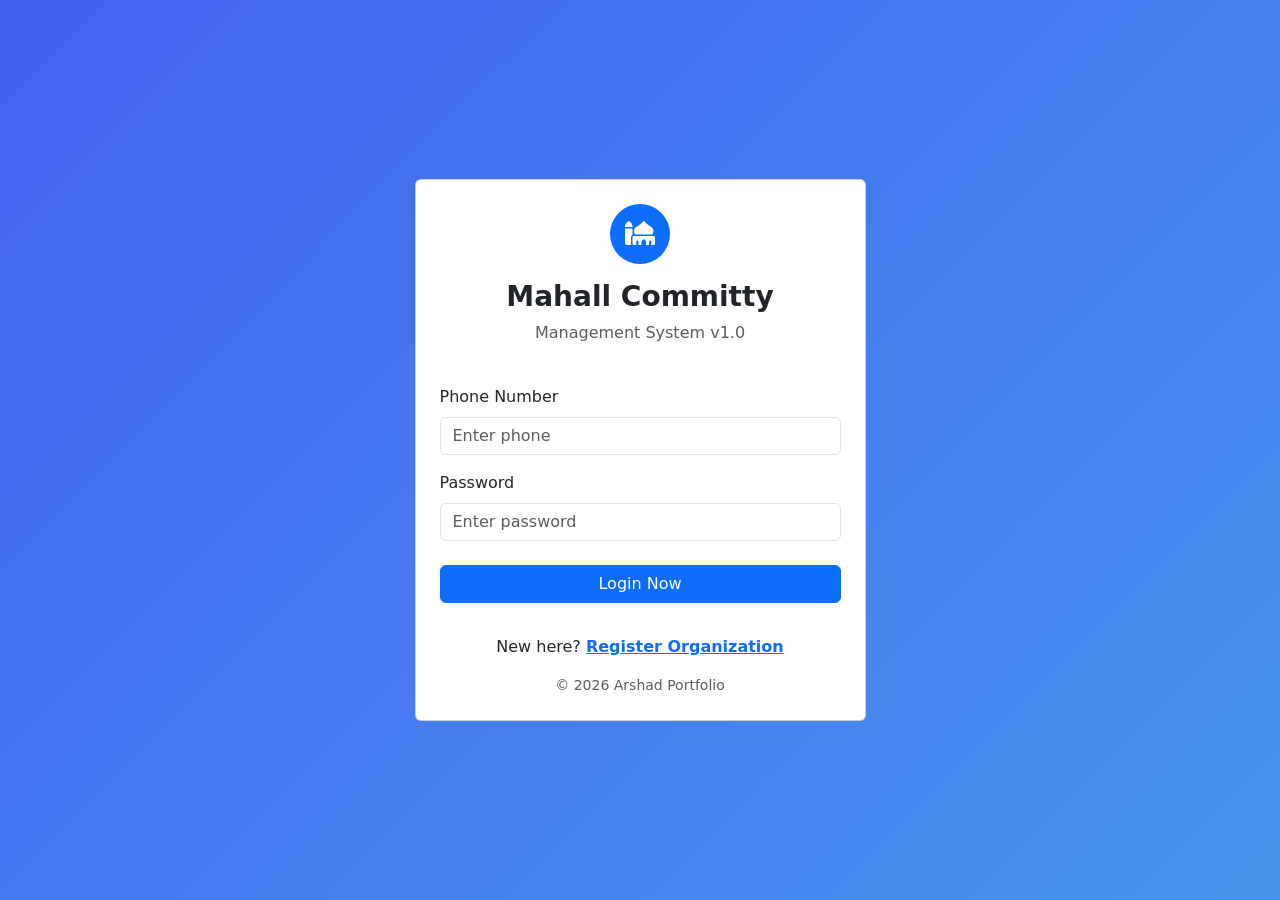
==== index.html @ db23b4ea "Add files via upload" ====
<!DOCTYPE html>
<html lang="en">
<head>
  <meta charset="UTF-8">
  <meta name="viewport" content="width=device-width, initial-scale=1.0">
  <title>Mahall Management - Login</title>
  
  <!-- CSS Links -->
  <link href="https://cdn.jsdelivr.net/npm/bootstrap@5.3.0/dist/css/bootstrap.min.css" rel="stylesheet">
  <link href="https://fonts.googleapis.com/css2?family=Inter:wght@400;500;600;700&display=swap" rel="stylesheet">
  <link rel="stylesheet" href="https://cdnjs.cloudflare.com/ajax/libs/font-awesome/6.4.0/css/all.min.css">
  <link rel="stylesheet" href="css/style.css">
  
  <style>
    body {
      background: linear-gradient(135deg, #4361ee, #4895ef);
      height: 100vh;
      display: flex;
      align-items: center;
      justify-content: center;
    }
  </style>
</head>
<body>

  <div class="container">
    <div class="row justify-content-center">
      <div class="col-md-5">
        <div class="card card-glass p-4 text-center">
          <div class="mb-4">
            <div class="bg-primary text-white d-inline-block rounded-circle mb-3" style="width: 60px; height: 60px; line-height: 60px; font-size: 1.5rem;">
              <i class="fas fa-mosque"></i>
            </div>
            <h3 class="fw-bold">Mahall Committy</h3>
            <p class="text-muted">Management System v1.0</p>
          </div>
          
          <form id="loginForm">
            <div class="mb-3 text-start">
              <label class="form-label">Phone Number</label>
              <input type="tel" id="loginPhone" class="form-control" placeholder="Enter phone" required>
            </div>
            <div class="mb-4 text-start">
              <label class="form-label">Password</label>
              <input type="password" id="loginPassword" class="form-control" placeholder="Enter password" required>
            </div>
            
            <button type="submit" class="btn btn-primary w-100 mb-3" id="loginBtn">
              <span class="spinner-border spinner-border-sm d-none" id="loginSpinner"></span>
              Login Now
            </button>
            <div id="loginError" class="alert alert-danger d-none"></div>

            <p class="mb-0 mt-3 text-center">New here? <a href="register.html" class="fw-bold">Register Organization</a></p>
          </form>
          
          <p class="small text-muted mb-0 mt-3">&copy; 2026 Arshad Portfolio</p>
        </div>
      </div>
    </div>
  </div>

  <!-- Scripts -->
  <script src="js/api.js"></script>
  <script src="js/utils.js"></script>
  <script>
    // In-page script for login logic to avoid complex dependencies on splash screen
    const loginForm = document.getElementById('loginForm');
    const loginBtn = document.getElementById('loginBtn');
    const loginSpinner = document.getElementById('loginSpinner');
    const loginError = document.getElementById('loginError');

    loginForm.addEventListener('submit', async (e) => {
      e.preventDefault();
      
      const phone = document.getElementById('loginPhone').value;
      const plainPassword = document.getElementById('loginPassword').value;
      
      loginBtn.disabled = true;
      loginSpinner.classList.remove('d-none');
      loginError.classList.add('d-none');
      
      try {
        // Hash password before sending (simple SHA256)
        const hashedPassword = await utils.hashPassword(plainPassword);
        
        const response = await api.post('login', { phone, password: hashedPassword });
        
        if (response.success) {
          // Store session
          utils.setSession(response.user);
          window.location.href = 'pages/dashboard.html';
        } else {
          loginError.textContent = response.error || 'Invalid credentials';
          loginError.classList.remove('d-none');
        }
      } catch (err) {
        loginError.textContent = 'Connection failed. Check API URL.';
        loginError.classList.remove('d-none');
      } finally {
        loginBtn.disabled = false;
        loginSpinner.classList.add('d-none');
      }
    });
    
    // Check if already logged in
    window.onload = () => {
      if (utils.getSession()) {
        window.location.href = 'pages/dashboard.html';
      }
    };
  </script>
</body>
</html>
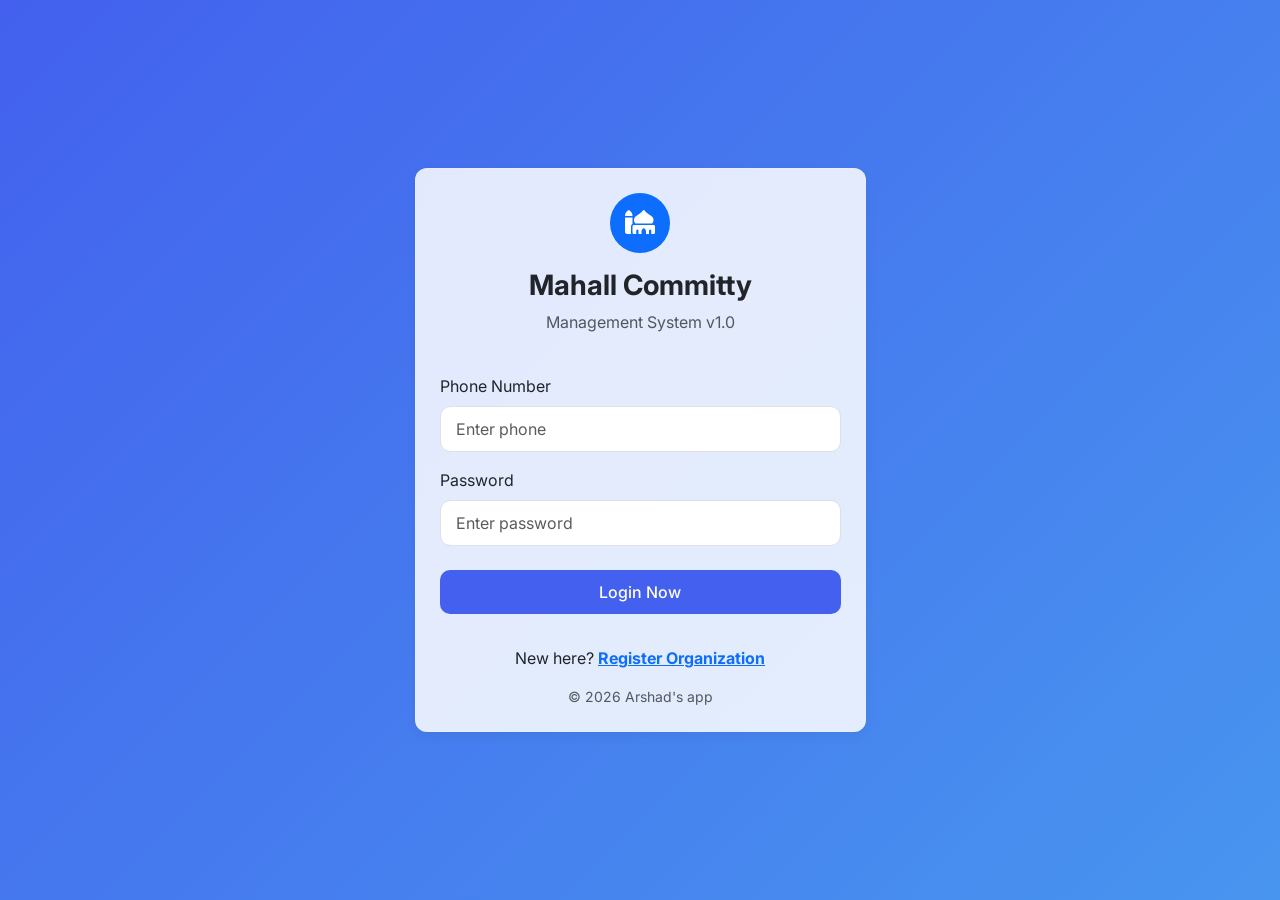
==== commit 66ad8d91: "Add files via upload" ====
--- a/index.html
+++ b/index.html
@@ -1,16 +1,17 @@
 <!DOCTYPE html>
 <html lang="en">
+
 <head>
   <meta charset="UTF-8">
   <meta name="viewport" content="width=device-width, initial-scale=1.0">
   <title>Mahall Management - Login</title>
-  
+
   <!-- CSS Links -->
   <link href="https://cdn.jsdelivr.net/npm/bootstrap@5.3.0/dist/css/bootstrap.min.css" rel="stylesheet">
   <link href="https://fonts.googleapis.com/css2?family=Inter:wght@400;500;600;700&display=swap" rel="stylesheet">
   <link rel="stylesheet" href="https://cdnjs.cloudflare.com/ajax/libs/font-awesome/6.4.0/css/all.min.css">
   <link rel="stylesheet" href="css/style.css">
-  
+
   <style>
     body {
       background: linear-gradient(135deg, #4361ee, #4895ef);
@@ -21,6 +22,7 @@
     }
   </style>
 </head>
+
 <body>
 
   <div class="container">
@@ -28,13 +30,14 @@
       <div class="col-md-5">
         <div class="card card-glass p-4 text-center">
           <div class="mb-4">
-            <div class="bg-primary text-white d-inline-block rounded-circle mb-3" style="width: 60px; height: 60px; line-height: 60px; font-size: 1.5rem;">
+            <div class="bg-primary text-white d-inline-block rounded-circle mb-3"
+              style="width: 60px; height: 60px; line-height: 60px; font-size: 1.5rem;">
               <i class="fas fa-mosque"></i>
             </div>
             <h3 class="fw-bold">Mahall Committy</h3>
             <p class="text-muted">Management System v1.0</p>
           </div>
-          
+
           <form id="loginForm">
             <div class="mb-3 text-start">
               <label class="form-label">Phone Number</label>
@@ -44,26 +47,28 @@
               <label class="form-label">Password</label>
               <input type="password" id="loginPassword" class="form-control" placeholder="Enter password" required>
             </div>
-            
+
             <button type="submit" class="btn btn-primary w-100 mb-3" id="loginBtn">
               <span class="spinner-border spinner-border-sm d-none" id="loginSpinner"></span>
               Login Now
             </button>
             <div id="loginError" class="alert alert-danger d-none"></div>
 
-            <p class="mb-0 mt-3 text-center">New here? <a href="register.html" class="fw-bold">Register Organization</a></p>
+            <p class="mb-0 mt-3 text-center">New here? <a href="register.html" class="fw-bold">Register Organization</a>
+            </p>
           </form>
-          
-          <p class="small text-muted mb-0 mt-3">&copy; 2026 Arshad Portfolio</p>
+
+          <p class="small text-muted mb-0 mt-3">&copy; <span id="year"></span> Arshad's app</p>
         </div>
       </div>
     </div>
   </div>
 
   <!-- Scripts -->
+  <script src="js/utils.js"></script>
   <script src="js/api.js"></script>
-  <script src="js/utils.js"></script>
   <script>
+    document.getElementById('year').textContent = new Date().getFullYear();
     // In-page script for login logic to avoid complex dependencies on splash screen
     const loginForm = document.getElementById('loginForm');
     const loginBtn = document.getElementById('loginBtn');
@@ -72,20 +77,20 @@
 
     loginForm.addEventListener('submit', async (e) => {
       e.preventDefault();
-      
+
       const phone = document.getElementById('loginPhone').value;
       const plainPassword = document.getElementById('loginPassword').value;
-      
+
       loginBtn.disabled = true;
       loginSpinner.classList.remove('d-none');
       loginError.classList.add('d-none');
-      
+
       try {
         // Hash password before sending (simple SHA256)
         const hashedPassword = await utils.hashPassword(plainPassword);
-        
+
         const response = await api.post('login', { phone, password: hashedPassword });
-        
+
         if (response.success) {
           // Store session
           utils.setSession(response.user);
@@ -102,7 +107,7 @@
         loginSpinner.classList.add('d-none');
       }
     });
-    
+
     // Check if already logged in
     window.onload = () => {
       if (utils.getSession()) {
@@ -111,4 +116,5 @@
     };
   </script>
 </body>
-</html>
+
+</html>
--- a/css/style.css
+++ b/css/style.css
@@ -0,0 +1,263 @@
+/* --- Mahall Management Theme --- */
+
+:root {
+  --primary: #4361ee;
+  --secondary: #3f37c9;
+  --accent: #4895ef;
+  --bg-color: #f8f9fa;
+  --sidebar-bg: #2b2d42;
+  --sidebar-text: #edf2f4;
+  --card-shadow: 0 4px 12px rgba(0, 0, 0, 0.05);
+  --glass-bg: rgba(255, 255, 255, 0.85);
+  --glass-border: rgba(255, 255, 255, 0.18);
+}
+
+body {
+  font-family: 'Inter', sans-serif;
+  background-color: var(--bg-color);
+  color: #333;
+}
+
+/* --- Layout --- */
+
+.app-wrapper {
+  display: flex;
+  min-height: 100vh;
+}
+
+.sidebar {
+  width: 250px;
+  background-color: var(--sidebar-bg);
+  color: var(--sidebar-text);
+  padding: 1.5rem;
+  transition: all 0.3s ease;
+}
+
+.main-content {
+  flex: 1;
+  padding: 2rem;
+  overflow-y: auto;
+}
+
+/* --- UI Components --- */
+
+.card-glass {
+  background: var(--glass-bg);
+  backdrop-filter: blur(10px);
+  -webkit-backdrop-filter: blur(10px);
+  border: 1px solid var(--glass-border);
+  border-radius: 12px;
+  box-shadow: var(--card-shadow);
+  transition: transform 0.2s ease;
+}
+
+.card-glass:hover {
+  transform: translateY(-5px);
+}
+
+.stat-card {
+  padding: 1.5rem;
+  text-align: center;
+}
+
+.stat-value {
+  font-size: 2rem;
+  font-weight: 700;
+  color: var(--primary);
+}
+
+.stat-label {
+  font-size: 0.9rem;
+  color: #666;
+  text-transform: uppercase;
+}
+
+/* --- Navigation --- */
+
+.nav-link {
+  color: var(--sidebar-text);
+  margin-bottom: 0.5rem;
+  padding: 10px 15px;
+  border-radius: 8px;
+  display: flex;
+  align-items: center;
+  text-decoration: none !important;
+}
+
+.nav-link:hover, .nav-link.active {
+  background-color: rgba(255, 255, 255, 0.1);
+  color: #fff;
+}
+
+.nav-link i {
+  margin-right: 12px;
+}
+
+/* --- Forms --- */
+
+.form-control {
+  border-radius: 10px;
+  border: 1px solid #dee2e6;
+  padding: 10px 15px;
+}
+
+.btn-primary {
+  background-color: var(--primary);
+  border: none;
+  border-radius: 10px;
+  padding: 10px 20px;
+  font-weight: 500;
+}
+
+/* --- Auth Page --- */
+
+.login-bg {
+  background: linear-gradient(135deg, var(--primary), var(--accent));
+  min-height: 100vh;
+  display: flex;
+  align-items: center;
+  justify-content: center;
+}
+
+.login-card {
+  width: 100%;
+  max-width: 400px;
+}
+
+/* --- Mobile Bottom Nav --- */
+
+.bottom-nav {
+  position: fixed;
+  bottom: 0;
+  left: 0;
+  right: 0;
+  height: calc(65px + env(safe-area-inset-bottom));
+  background: rgba(255, 255, 255, 0.95);
+  backdrop-filter: blur(10px);
+  -webkit-backdrop-filter: blur(10px);
+  display: none;
+  box-shadow: 0 -4px 15px rgba(0,0,0,0.08);
+  z-index: 1050;
+  justify-content: space-around;
+  align-items: center;
+  padding: 0 10px;
+  padding-bottom: env(safe-area-inset-bottom);
+  border-top: 1px solid rgba(0,0,0,0.05);
+}
+
+.bottom-nav .nav-link {
+  color: #6c757d;
+  flex-direction: column;
+  font-size: 0.75rem;
+  padding: 5px;
+  margin: 0;
+  display: flex !important;
+}
+
+.bottom-nav .nav-link i {
+  font-size: 1.25rem;
+  margin-right: 0;
+  margin-bottom: 2px;
+}
+
+.bottom-nav .nav-link.active {
+  color: var(--primary);
+  background: transparent;
+}
+
+/* --- Responsive --- */
+
+@media (max-width: 768px) {
+  .sidebar {
+    display: none;
+  }
+  .main-content {
+    padding: 1rem;
+    padding-bottom: calc(80px + env(safe-area-inset-bottom));
+  }
+  .bottom-nav {
+    display: flex;
+  }
+  
+  /* Compact Tables for Mobile */
+  .table > :not(caption) > * > * {
+    padding: 0.75rem 0.5rem;
+    font-size: 0.85rem;
+  }
+  
+  .card-glass {
+    border-radius: 10px;
+  }
+  
+  .stat-card {
+    padding: 1.25rem 0.75rem;
+  }
+  
+  .stat-value {
+    font-size: 1.5rem;
+  }
+
+  /* Improved Mobile Filters */
+  .card-glass.p-3.d-flex, .card-glass.p-4.d-flex {
+    flex-direction: column !important;
+    gap: 0.75rem !important;
+    padding: 1rem !important;
+  }
+  
+  .card-glass.p-3.d-flex > div, 
+  .card-glass.p-3.d-flex > select,
+  .card-glass.p-3.d-flex > .input-group,
+  .card-glass.p-4.d-flex > div,
+  .card-glass.p-4.d-flex > select,
+  .card-glass.p-4.d-flex > .input-group {
+    width: 100% !important;
+    flex-grow: 1;
+  }
+
+  .d-flex.align-items-center.gap-2 {
+    flex-wrap: wrap;
+    gap: 0.5rem !important;
+  }
+
+  /* Compact date range for mobile */
+  .d-flex.align-items-center.gap-2 input[type="date"] {
+    flex: 1;
+    min-width: 140px;
+    font-size: 0.85rem;
+  }
+
+  /* Compact Action Buttons for Mobile */
+  .text-end .btn-sm {
+    padding: 0.25rem 0.4rem !important;
+    margin-right: 0.2rem !important;
+    font-size: 0.75rem !important;
+  }
+  
+  .text-end .btn-sm i {
+    width: 14px;
+    text-align: center;
+  }
+
+  /* Hide the "to" text on very small screens to save space */
+  @media (max-width: 380px) {
+    .d-flex.align-items-center.gap-2 span {
+      display: none;
+    }
+    
+    /* Extra compression for very small screens */
+    .text-end .btn-sm {
+      padding: 0.2rem 0.3rem !important;
+      margin-right: 0.1rem !important;
+    }
+  }
+}
+
+/* Extra small devices */
+@media (max-width: 400px) {
+  .bottom-nav .nav-link {
+    font-size: 0.65rem;
+  }
+  .bottom-nav .nav-link i {
+    font-size: 1.1rem;
+  }
+}
